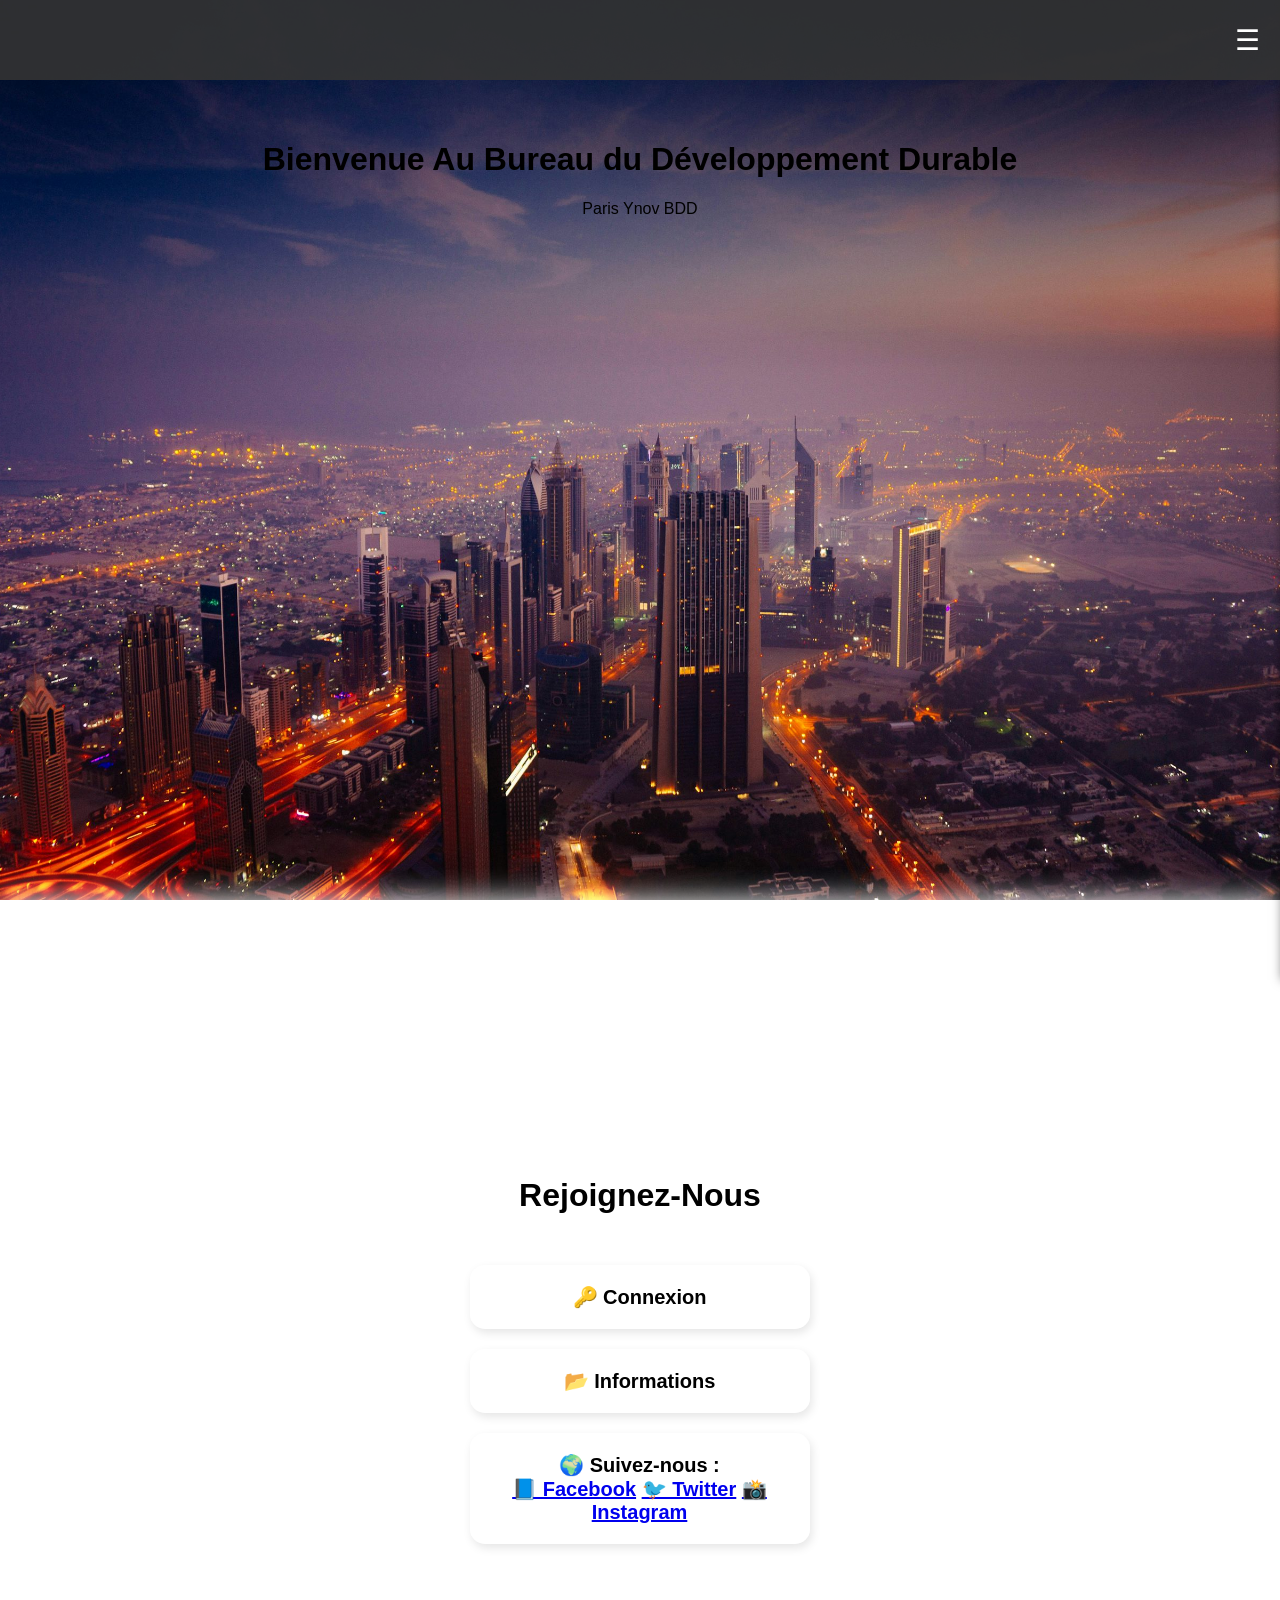
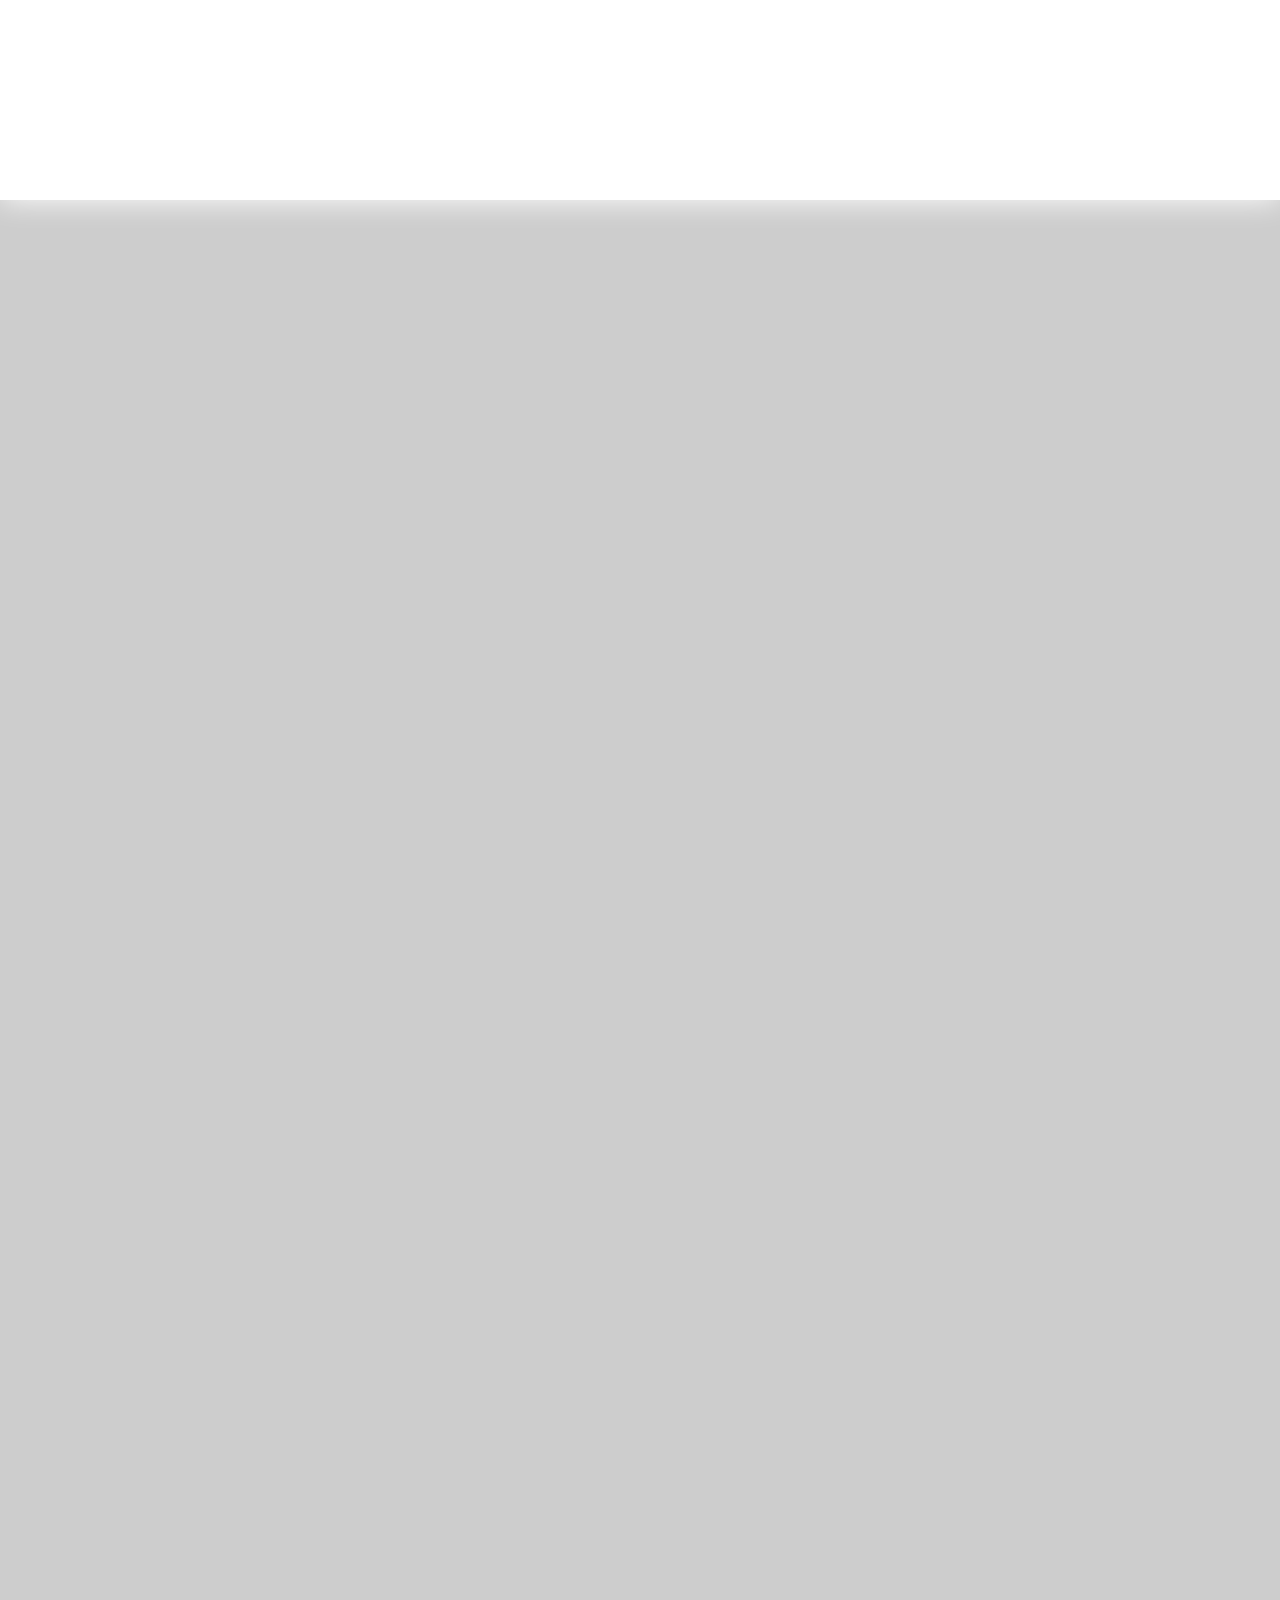
==== html/lobby.html @ 14b4bb94 "add html" ====
<!DOCTYPE html>
<html lang="fr">
    <head>
        <meta charset="UTF-8">
        <meta http-equiv="X-UA-Compatible" content="IE=edge">
        <link rel="stylesheet" href="../css/lobby.css">
        <title>BDD YnovParis | Bienvenue</title>
    </head>
    <body>
        <div id="main-container">
            <div class="big-title" style="margin-top: 100px; padding: 20px; height: 3500px;">
                <h1>Bienvenue Au Bureau du Développement Durable</h1>
                <p>Paris Ynov BDD</p>
            </div>
            <div class="background-img"></div>
            <!-- Bannière -->
            <div class="banner">
                <div class="banner-logo" >
                    <img src="">
                </div>
                <div class="banner-menu-click" onclick="toggleMenu()">☰</div>
            </div>

            <!-- Menu Latéral -->
            <div class="latheral-menu">
                <ul class="latheral-menu-open">
                    <li class="block6"> Se connecté</li>
                    <li class="block6">Nous contacter</li>
                    <li class="block6">Services</li>
                    <li class="block6">Contact</li>
                </ul>
            </div>
            <div class="white-slide">
                <div class="wht-logo">
                    <img src="../iimg/logo bdd solo.jpg">
                </div>
                <div class="abtus-title">
                    <h1>Qui sommes nous ?</h1>
                    <div class="bubble-container">
                        <div class="bubble">Nous sommes l'engagement.</div>
                        <div class="bubble">Nous sommes la preservation.</div>
                        <div class="bubble">Nous sommes la solidarité.</div>
                        <div class="bubble">Nous sommes l'innovation.</div>
                        <div class="bubble">Nous sommes l'entraide.</div>
                        <div class="bubble">Nous sommes le progrès.</div>
                        <div class="bubble">Nous sommes le futur.</div>
                    </div>
                </div>
            </div>
            <div class="white-slide-2">
                <div class="objectives-title">
                    <h1>Nos Objectifs</h1> 
                 </div>  
                <div class="objectives-container">
                    <div class="objective">
                        🌍 <strong>Sensibiliser au développement durable</strong><br>
                        Nous travaillons à informer et éduquer sur l’importance de la transition écologique.
                    </div>
                    <div class="objective">
                        🌱 <strong>Encourager les pratiques écologiques</strong><br>
                        Nous promouvons des solutions concrètes pour adopter un mode de vie plus respectueux de l’environnement.
                    </div>
                    <div class="objective">
                        💡 <strong>Promouvoir l’innovation verte</strong><br>
                        Nous soutenons les entreprises et initiatives qui développent des technologies respectueuses de la nature.
                    </div>
                    <div class="objective">
                        🤝 <strong>Collaborer avec des partenaires engagés</strong><br>
                        Nous travaillons avec des institutions, entreprises et citoyens pour construire un futur durable.
                    </div>
                </div>
            </div>
            <div class="white-slide3">
                <h1 class="slide3-title">Rejoignez-Nous</h1>
                <div class="slide3-container">
                    <a href="connexion.html" class="slide3-block">🔑 Connexion</a>
                    <a href="informations.html" class="slide3-block">📂 Informations</a>
                    <div class="slide3-block">
                        🌍 Suivez-nous :
                        <div class="social-icons">
                            <a href="https://facebook.com" target="_blank">📘 Facebook</a>
                            <a href="https://twitter.com" target="_blank">🐦 Twitter</a>
                            <a href="https://instagram.com" target="_blank">📸 Instagram</a>
                        </div>
                    </div>
                </div>
            </div>
            <div class="new-background"></div>

            <!-- Contenu de la page pour le test du scroll -->
            <script>          
                const images = [
                    "../iimg/city.jpg",
                    "../iimg/mountain.jpg",
                    "../iimg/statue.jpg",
                    "../iimg/campus.jpg"
                ];

                let index = 0;
                const bgIMG = document.querySelector(".background-img");

                function changeBackground() {
                    bgIMG.style.opacity = "0";
                    bgIMG.style.filter = "blur(5px)"; 

                    setTimeout(() => {
                        bgIMG.style.backgroundImage = `url(${images[index]})`;
                        bgIMG.style.opacity = "1";
                        bgIMG.style.filter = "blur(0px)";
                        index = (index + 1) % images.length;
                    }, 1400);
                }

                setInterval(changeBackground, 5000);
                changeBackground();

                function toggleMenu() {
                    document.body.classList.toggle("open");
                }

                window.addEventListener("scroll", function() {
                    document.body.classList.toggle("scroll", window.scrollY > 50);
                });

                window.addEventListener("scroll", function() {
                    document.body.classList.toggle("scrolled", window.scrollY > 500);
                });

                window.addEventListener("scroll", function() {
                    document.body.classList.toggle("scrolled2", window.scrollY > 1200);
                });
                
                window.addEventListener("scroll", function() {
                    let bubbles = document.querySelectorAll(".bubble");

                    if (window.scrollY > 400) {
                        bubbles.forEach((bubble, index) => {
                            setTimeout(() => {
                                bubble.style.opacity = "1";
                                bubble.style.transform = "translateY(0)";
                            }, index * 300); // Délai progressif pour chaque bulle
                        });
                    }
                });
                window.addEventListener("scroll", function() {
                    let slide3 = document.querySelector(".white-slide3");

                    if (window.scrollY > 2000) {
                        document.body.classList.add("scrolled3");
                    } else {
                        document.body.classList.remove("scrolled3");
                    }
                });

            </script>
        </div>
    </body>
</html>
---- css/lobby.css ----
/* === Styles de Base === */
body {
    background-color: #cdcdcd;
    font-family: Arial, sans-serif;
    margin: 0;
    padding: 0;
    overflow-x: hidden;
}

/* === Bannière Fixe === */
.banner {
    position: fixed;
    top: 0;
    left: 0;
    width: 100%;
    height: 80px;
    background: rgba(51, 51, 51, 0.9); /* Ajout de transparence */
    display: flex;
    align-items: center;
    justify-content: center;
    transition: height 0.4s ease, background 0.4s ease;
    z-index: 1000;
}

.big-title {
    position: static;
    text-align: center;
}

/* === Slideshow en Background === */
.background-img {
    position: fixed;
    top: 0;
    left: 0;
    width: 100vw;
    height: 100vh;
    background-size: cover;
    background-position: center;
    transition: opacity 2.5s ease-in-out, filter 2.5s ease-in-out;
    z-index: -2;
}

/* === Logo au Centre === */
.banner-logo {
    bottom: -20px;
    color: white;
    transition: opacity 0.4s ease;
}

/* === Icône Menu Latéral === */
.banner-menu-click {
    position: absolute;
    right: 20px;
    font-size: 28px;
    color: white;
    cursor: pointer;
    transition: opacity 0.4s ease;
}

/* === Effet de Réduction de la Bannière au Scroll === */
.scroll .banner-logo {
    opacity: 0;
}

.scroll .banner {
    height: 50px;
    background: #222;
}

/* === Menu Latéral === */
.latheral-menu {
    position: fixed;
    top: 0;
    right: -250px;
    width: 250px;
    height: 100vh;
    background: #444;
    box-shadow: 2px 0 10px rgba(0, 0, 0, 0.5);
    transition: right 0.4s ease;
    padding-top: 80px;
    z-index: 5;
}

.block6 {
    padding: 15px 20px;
    color: white;
    font-size: 18px;
    cursor: pointer;
    transition: background 0.3s;
}

/* === Lorsque le menu est ouvert === */
.open .latheral-menu {
    right: 0;
}

/* === Effet de Slide Blanc === */
.white-slide {
    position: fixed;
    top: 100vh;
    left: 0;
    width: 100vw;
    height: 100vh;
    background: rgb(255, 255, 255);
    transition: top 1.5s ease-in-out, filter 1.5s ease-in-out;
    z-index: 1;
    display: flex;
    align-items: center;
    justify-content: center;
    overflow: hidden;
    filter: blur(15px); /* Commence flou */
}

/* === Texte dans le Slide Blanc === */
.abtus-title {
    background-color: #2222223b;
    border-radius: 50px;
    position: absolute;
    bottom: 500px;
    width: 80%;
    text-align: center;
    font-size: 24px;
    color: black;
    opacity: 0;
    transform: translateY(50px);
    transition: opacity 1.5s ease-in-out, transform 1.5s ease-in-out;
    box-shadow: 2px 4px 10px rgba(0, 0, 0, 0.1);
}

.scrolled .white-slide {
    top: 0;
    filter: blur(0px); /* Supprime le flou pendant l'animation */
}

.scrolled .abtus-title {
    opacity: 1;
    transform: translateY(0);
}

.scrolled .new-background {
    opacity: 1;
}


.white-slide-2 {
    position: fixed;
    top: 100vh; /* Caché en bas */
    left: 0;
    width: 100vw;
    height: 100vh;
    background: rgb(205, 161, 139);
    transition: top 1s ease-in-out;
    z-index: 1;
    display: flex;
    flex-direction: column;
    align-items: center;
    justify-content: center;
    text-align: center;
}

/* === Titre "Nos Objectifs" qui apparaît de la droite vers la gauche === */
.objectives-title {
    position: absolute;
    bottom: 480px;
    width: 80%;
    font-size: 32px;
    font-weight: bold;
    opacity: 0;
    transform: translateX(50px); /* Commence depuis la droite */
    transition: opacity 1.5s ease-in-out 1s, transform 1.5s ease-in-out;
}

/* === Conteneur des Objectifs (Affichage en ligne) === */
.objectives-container {
    position: absolute;
    display: flex;
    flex-wrap: wrap; /* Permet le passage à la ligne si besoin */
    justify-content: center;
    gap: 20px;
    margin-top: 30px;
    width: 90%;
    max-width: 1200px;
}

/* === Blocs d'Objectifs (Avec texte long et largeur adaptée) === */
.objective {
    background: rgba(255, 255, 255, 0.2);
    backdrop-filter: blur(10px);
    padding: 20px;
    border-radius: 15px;
    font-size: 18px;
    color: black;
    text-align: center;
    box-shadow: 2px 4px 10px rgba(0, 0, 0, 0.1);
    opacity: 0;
    transform: translateY(30px);
    transition: opacity 1.2s ease-in-out, transform 1.2s ease-in-out;
    
    width: 45%; /* Ajuste la largeur pour occuper 2 blocs par ligne */
    min-width: 250px;
    max-width: 400px; /* Évite que les blocs ne deviennent trop larges */
    flex: 1; /* Ajustement dynamique */
}

/* === Ajustement pour écran plus petit (Responsive) === */
@media (max-width: 768px) {
    .objective {
        width: 100%; /* Affichage en colonne sur petits écrans */
    }
}

/* === Apparition des objectifs au scroll === */
.scrolled2 .objective {
    opacity: 1;
    transform: translateY(0);
}

.scrolled2 .white-slide-2 {
    top: 0;
    filter: blur(0px);
}

/* === Apparition des éléments au scroll === */
.scrolled2 .objectives-title {
    opacity: 1;
    transform: translateX(0); /* Se déplace vers la gauche */
}


/* === Nouveau Background après le Slide === */
.new-background {
    position: fixed;
    top: 0;
    left: 0;
    width: 100vw;
    height: 100vh;
    background: url('../iimg/student-parc.jpg') center/cover no-repeat;
    opacity: 0;
    transition: opacity 2s ease-in-out;
    z-index: -1;
}

/* === Effet au Scroll === */
.scrolled .background-img {
    opacity: 0;
    filter: blur(10px);
}

/* === Conteneur des bulles === */
.bubble-container {
    position: absolute;
    bottom: -260px;
    left: 50%;
    transform: translateX(-50%);
    width: 90%;
    max-width: 800px;
    display: flex;
    flex-wrap: wrap;
    justify-content: center;
    gap: 15px;
}

/* === Style des bulles de texte === */
.bubble {
    background: rgba(41, 72, 39, 0.419); /* Fond semi-transparent */
    backdrop-filter: blur(10px); /* Effet de flou */
    padding: 15px 20px;
    border-radius: 20px;
    font-size: 18px;
    color: rgb(255, 255, 255);
    text-align: center;
    box-shadow: 2px 4px 10px rgba(0, 0, 0, 0.1);
    transition: transform 0.3s ease-in-out, opacity 0.3s ease-in-out;
    opacity: 0;
    transform: translateY(30px);
}

/* === Effet d'apparition des bulles au scroll === */
.scrolled .bubble {
    opacity: 1;
    transform: translateY(0);
}

/* === White Slide 3 === */
.white-slide3 {
    position: fixed;
    top: 100vh; /* Caché en bas */
    left: 0;
    width: 100vw;
    height: 100vh;
    background: white;
    transition: top 1s ease-in-out;
    z-index: 3;
    display: flex;
    flex-direction: column;
    align-items: center;
    justify-content: center;
    text-align: center;
}

/* === Quand le scroll dépasse le seuil, le slide monte === */
.scrolled3 .white-slide3 {
    top: 0; /* Affichage immédiat */
}

/* === Titre "Rejoignez-Nous" (Avec apparition progressive) === */
.slide3-title {
    font-size: 32px;
    font-weight: bold;
    opacity: 0;
    transform: translateY(50px);
    transition: opacity 1.5s ease-in-out, transform 1.5s ease-in-out;
}

/* === Conteneur des Blocs === */
.slide3-container {
    display: flex;
    flex-direction: column;
    gap: 20px;
    margin-top: 30px;
}

/* === Blocs avec Effet de Slide et Défloutage === */
.slide3-block {
    background: rgba(255, 255, 255, 0.5);
    backdrop-filter: blur(10px);
    padding: 20px;
    border-radius: 15px;
    font-size: 20px;
    color: black;
    text-align: center;
    box-shadow: 2px 4px 10px rgba(0, 0, 0, 0.1);
    opacity: 0;
    transform: translateY(50px);
    transition: opacity 1.2s ease-in-out, transform 1.2s ease-in-out;
    text-decoration: none;
    font-weight: bold;
    width: 300px;
    display: block;
}

/* === Effet d'apparition des blocs avec un léger délai === */
.scrolled3 .slide3-title {
    opacity: 1;
    transform: translateY(0);
}

.scrolled3 .slide3-block {
    opacity: 1;
    transform: translateY(0);
}

/* Ajout de délais progressifs pour l'effet fluide */
.scrolled3 .slide3-block:nth-child(1) {
    transition-delay: 0.3s;
}
.scrolled3 .slide3-block:nth-child(2) {
    transition-delay: 0.6s;
}
.scrolled3 .slide3-block:nth-child(3) {
    transition-delay: 0.9s;
}
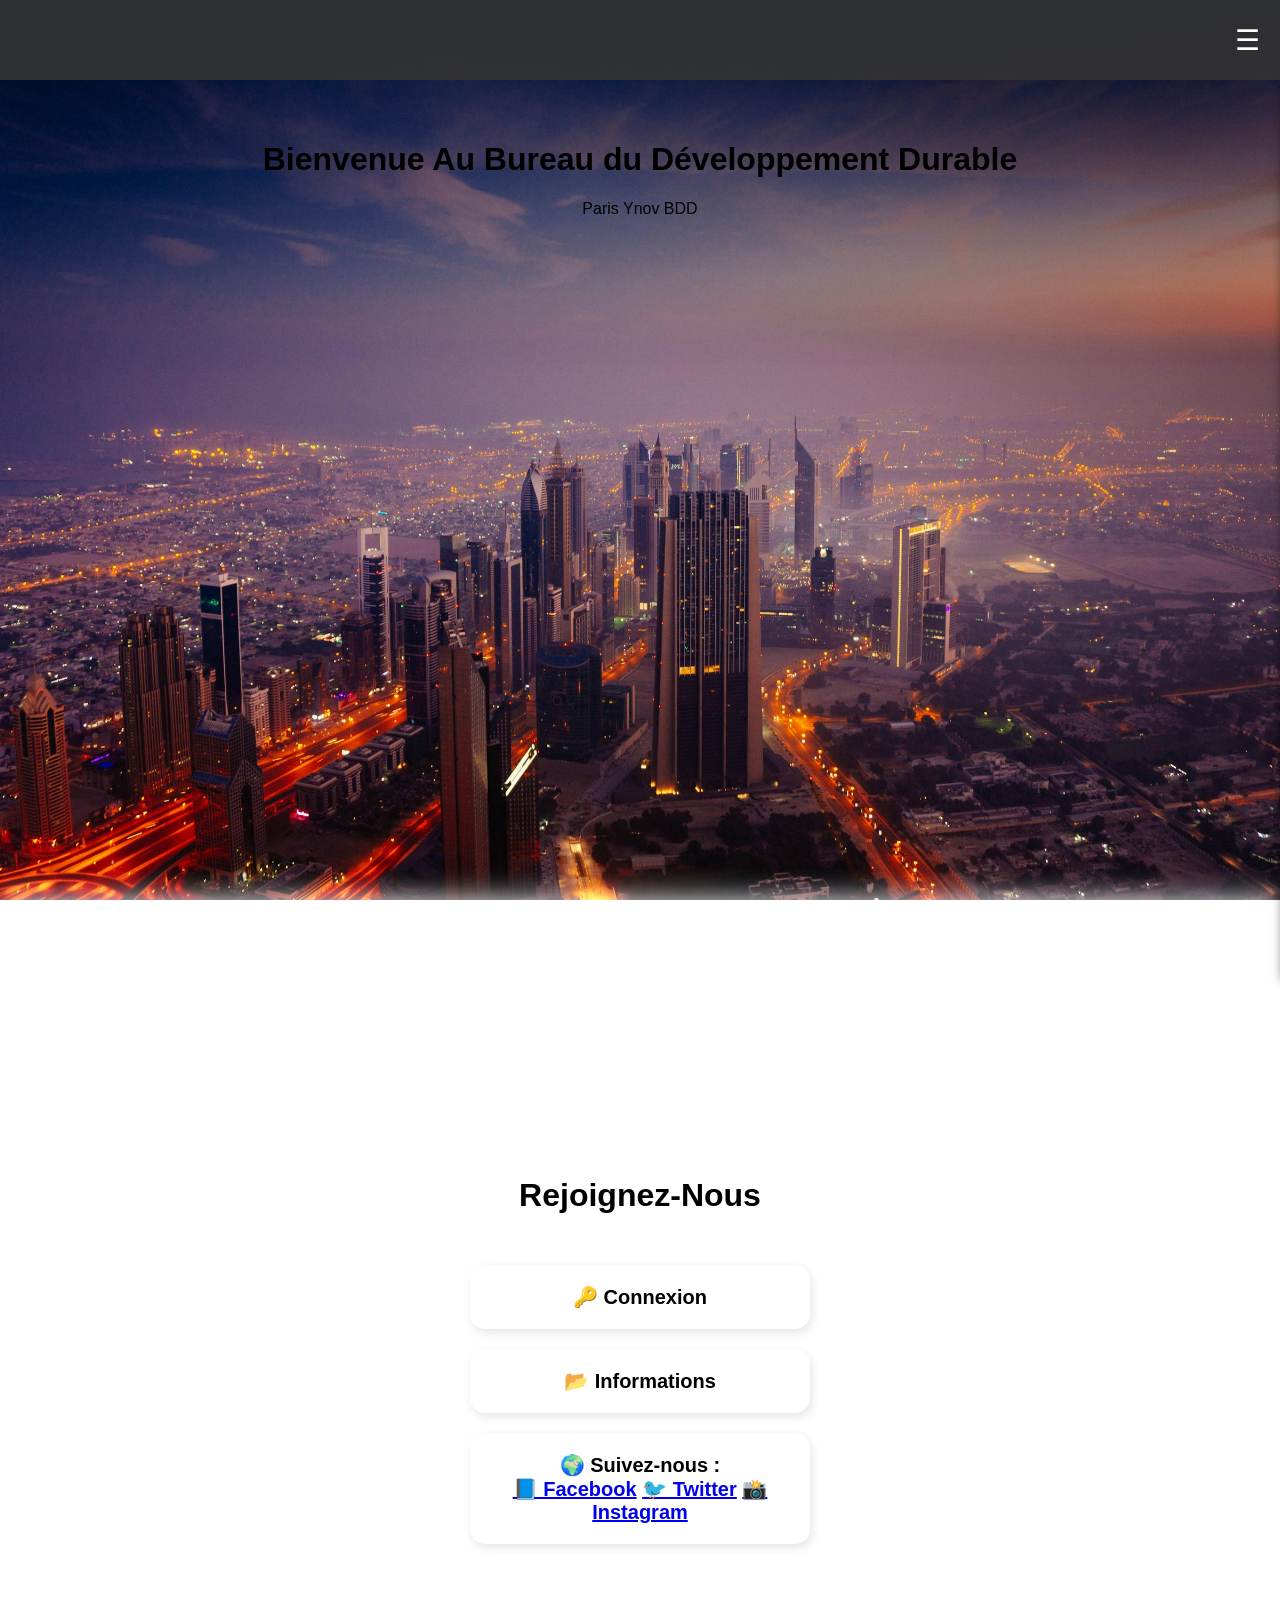
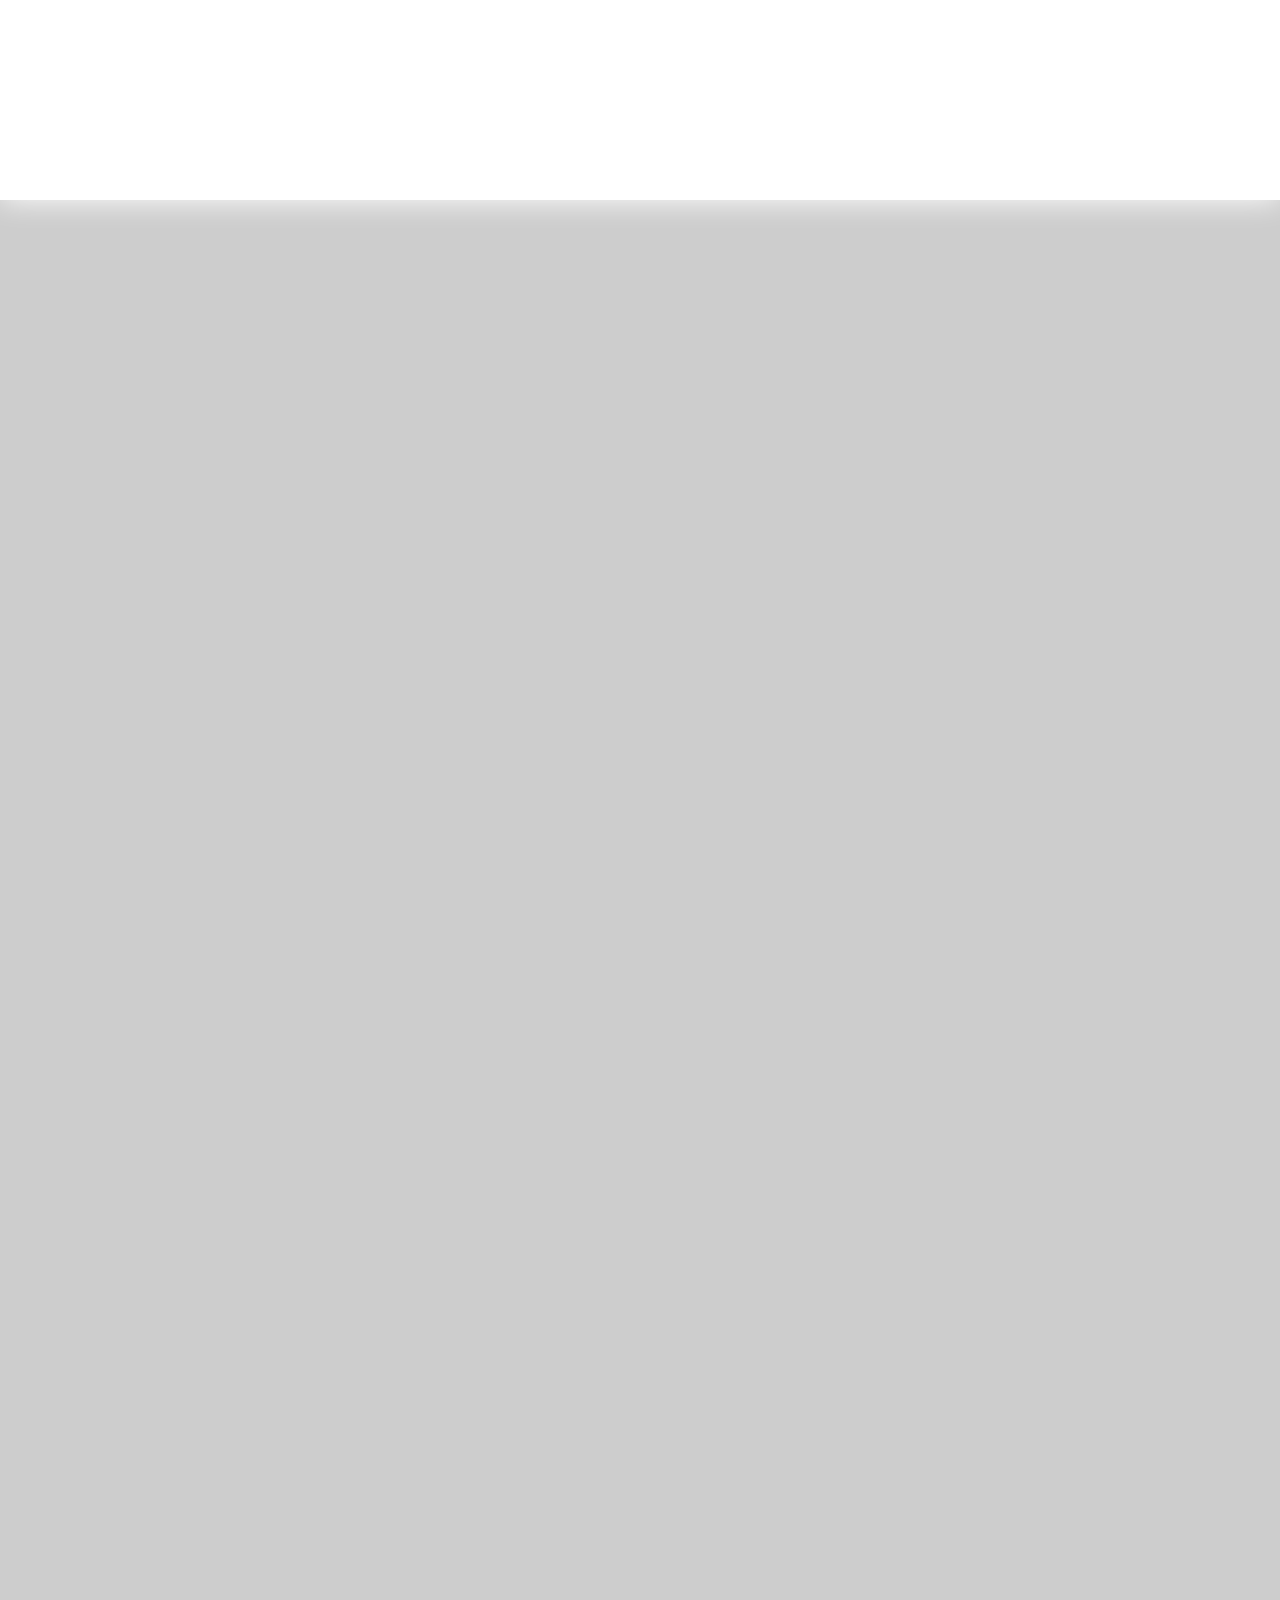
==== commit f372a447: "new add" ====
--- a/html/lobby.html
+++ b/html/lobby.html
@@ -3,6 +3,7 @@
     <head>
         <meta charset="UTF-8">
         <meta http-equiv="X-UA-Compatible" content="IE=edge">
+        <link rel="login" href="html/login.html">
         <link rel="stylesheet" href="../css/lobby.css">
         <title>BDD YnovParis | Bienvenue</title>
     </head>
@@ -24,9 +25,8 @@
             <!-- Menu Latéral -->
             <div class="latheral-menu">
                 <ul class="latheral-menu-open">
-                    <li class="block6"> Se connecté</li>
-                    <li class="block6">Nous contacter</li>
-                    <li class="block6">Services</li>
+                    <li class="block6"><a href="../html/login.html">Se connecter</a></li>
+                    <li class="block6">Calendrier</li>
                     <li class="block6">Contact</li>
                 </ul>
             </div>
